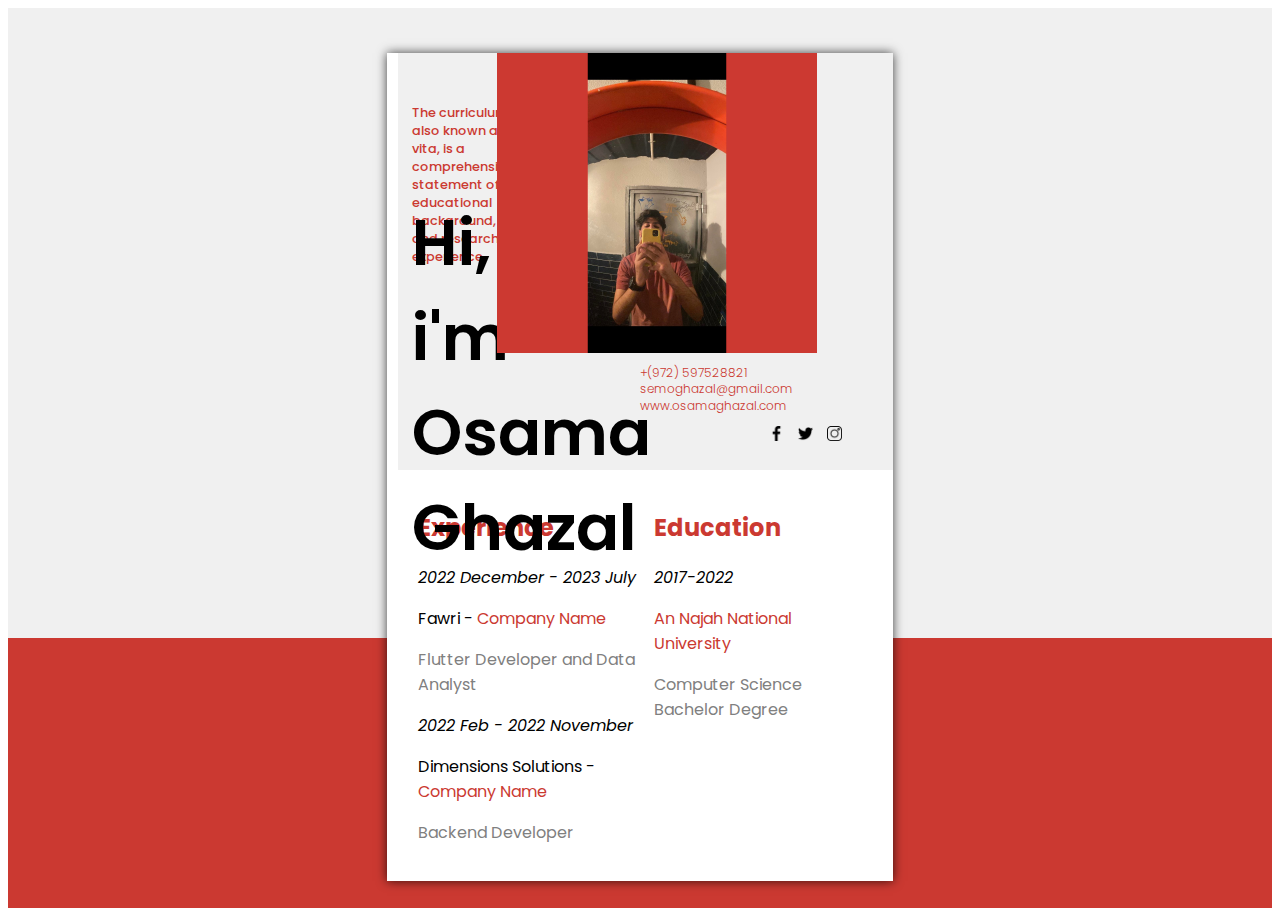
==== index.html @ c9c09cd3 "Update and rename Port.html to index.html" ====
<!DOCTYPE html>
<html>
<head>
    <link href="https://fonts.googleapis.com/css2?family=Poppins:wght@400;500;600&display=swap" rel="stylesheet">
    <meta charset="UTF-8">
    <title>Your Portfolio</title>
    <link rel="stylesheet" href="styles.css">
</head>
<body>
<div class="parent-div">
    <div class="row gray-row">
        <div class="center-div">
            <p class="corner-text">The curriculum vitae, also known as a CV or vita, is a comprehensive statement of your
educational background, teaching, and research experience</p>
<p class = "additional-text"> Hi, i'm  Osama Ghazal</p>
            <img src="portfolia.jpg" alt="Description of image" class="corner-image">
            <p class="corner-caption">+(972) 597528821</p>
            <p class="corner-caption1">semoghazal@gmail.com</p>
            <p class="corner-caption2">www.osamaghazal.com</p>
            <div class="info-box">
   
                <div class="social-icons">
                    <a href="https://www.facebook.com/osama.ghazal.77/"><img src="facebook.png" alt="Facebook"></a>
                    <a href="https://twitter.com/Osamghazal?s=08"><img src="twitter.png" alt="Twitter"></a>
                    <a href="https://instagram.com/osamaghazall?utm_source=qr&igshid=MzNlNGNkZWQ4Mg%3D%3D"><img src="instagram.png" alt="Instagram"></a>
                </div>
            </div>
            <div class="footer">
                <div class="column">
                    <h2>Experience</h2>
                    <div class="row">
                        <p class="year">2022 December - 2023 July</p>
                        <span class="position">Fawri</span> <span >-</span> <span class="Cname">Company Name</span>
                        <p class="description">Flutter Developer and Data Analyst</p>
                    </div>
                    <div class="row">
                        <p class="year">2022 Feb - 2022 November</p>
                        <span class="position">Dimensions Solutions</span> <span >-</span> <span class="Cname">Company Name</span>
                        <p class="description">Backend Developer</p>
                    </div>
                </div>
                <div class="column">
                    <h2>Education</h2>
                    <div class="row">
                        <p class="year">2017-2022</p>
                        <span class="Cname">An Najah National University</span>
                        <p class="description">Computer Science Bachelor Degree</p>
                    </div>
                
                </div>
            </div>
        </div>
    </div>
    <div class="row red-row">

    </div>
</div>
</body>
</html>
---- styles.css ----
@import url('https://fonts.googleapis.com/css2?family=Poppins:wght@400;500;600&display=swap');

body, html {
  height: 100%;
  font-family: 'Poppins', sans-serif;
}

.parent-div {
  position: relative;
  height: 100%;
}

.gray-row {
  height: 70%;
  background-color: #f0f0f0;
}

.red-row {
  height: 30%;
  background-color: #cb3931;
}

.center-div {
  position: absolute;
  top: 5%;
  bottom: 10%;
  left: 30%;
  right: 20%;
  height: 92%;
  width: 40%;
  background-color: #ffffff;
  box-shadow: 0px 0px 10px 0px rgba(0, 0, 0, 0.75);
  z-index: 1;
  display: flex;
  flex-direction: column;
  justify-content: center;
  align-items: flex-end;
}
.corner-caption {
  position: absolute;
  top: calc(0% + 260px); 
  left: 50%;
  margin-top: 10%; 
  color: #cb3931;
  font-family: 'Poppins', sans-serif;
  font-size: 12px;
  font-weight: 300; 
}
.corner-caption1 {
  position: absolute;
  top: calc(2% + 260px);
  left: 50%;
  margin-top: 10%; 
  color: #cb3931;
  font-family: 'Poppins', sans-serif;
  font-size: 12px;
  font-weight: 300; 
}
.corner-caption2 {
  position: absolute;
  top: calc(4% + 260px); 
  left: 50%;
  margin-top: 10%; 
  color: #cb3931;
  font-family: 'Poppins', sans-serif;
  font-size: 12px;
  font-weight: 300; 
}
.corner-image {
  width: 320px;
  height: 300px;
}

.info-box {
  background-color: #f0f0f0;
  margin-left: 10%;
  padding: 20px;
  width: 90%;
  height: 400px;
  display: flex;
  justify-content: space-between;
  align-items: center;
}
.additional-text {
  position: absolute;
  margin-left: 5%;
  margin-top: 28%; 
  top: 0;
  left: 0;
  width: 30%;
  font-size: 4em;
  font-weight: 600; 
}


.info-text h1 {
  font-size: 2em;
  font-weight: 600; 
}
.social-icons{
  margin-left: 75%;
}
.social-icons img {
  margin-top:350px;
  width: 15px;
  margin-left: 10px;
}

.row {
  width: 100%;
}

.corner-text {
  color: #cb3931;
  position: absolute;
  margin-left: 5%;
  margin-top: 10%;
  top: 0;
  left: 0;
  width: 30%;
  font-size: 0.8em;
  font-weight: 500; 
}


.corner-image {
  position: absolute;
  top: 0;
  right: 15%;
}

.footer {
  display: flex;
  justify-content: space-between;
  padding: 20px;
  width: 90%;
}

.column h2 {
  color: #cb3931;
 
}


.year {
  font-style: italic;
   
}

.Cname {
  color: #cb3931;
}

.description {
    color: gray; 
    font-weight: 400; 
}
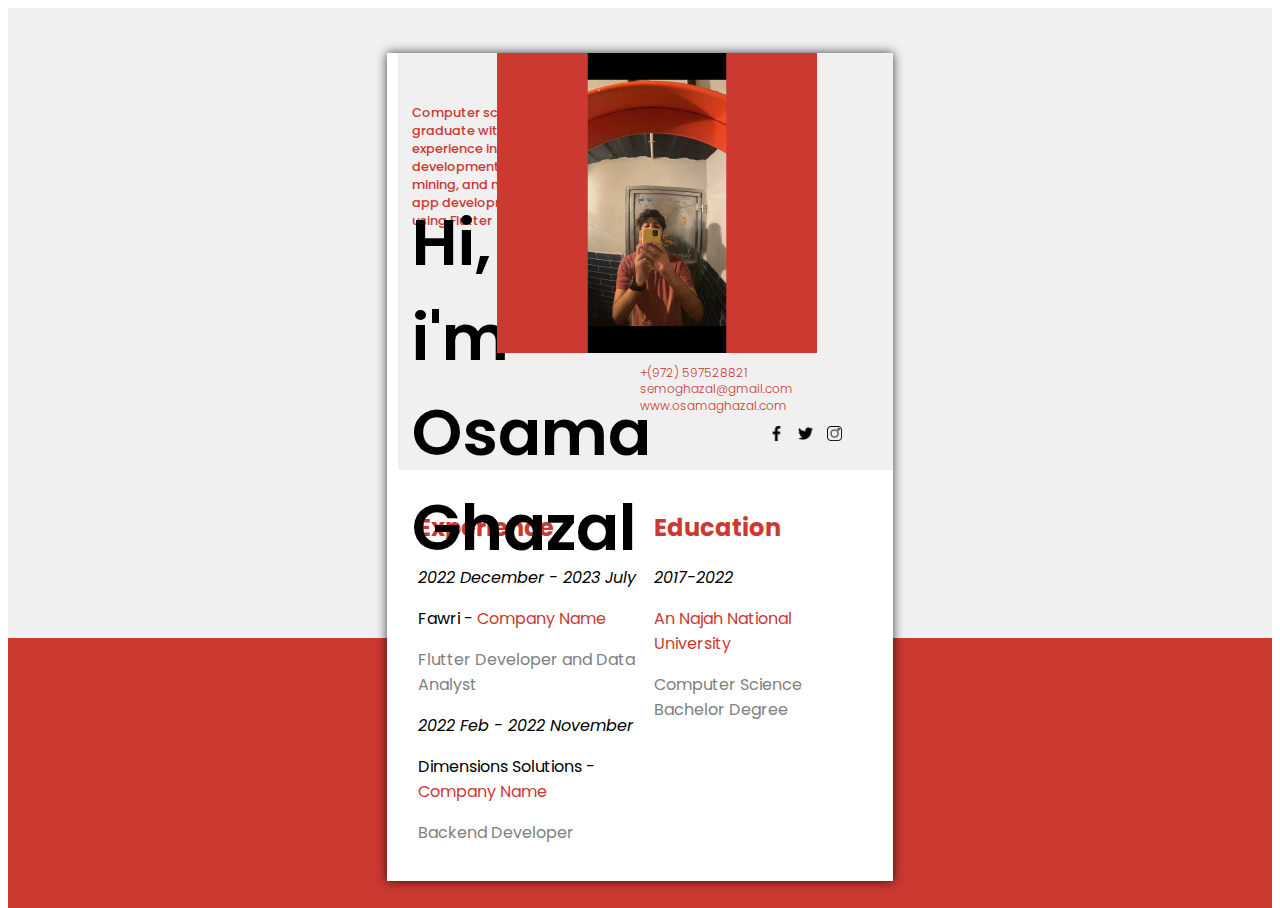
==== commit 75484a73: "Update index.html" ====
--- a/index.html
+++ b/index.html
@@ -10,8 +10,8 @@
 <div class="parent-div">
     <div class="row gray-row">
         <div class="center-div">
-            <p class="corner-text">The curriculum vitae, also known as a CV or vita, is a comprehensive statement of your
-educational background, teaching, and research experience</p>
+            <p class="corner-text">Computer science graduate with experience in software development, data mining, and mobile
+app development using Flutter</p>
 <p class = "additional-text"> Hi, i'm  Osama Ghazal</p>
             <img src="portfolia.jpg" alt="Description of image" class="corner-image">
             <p class="corner-caption">+(972) 597528821</p>
